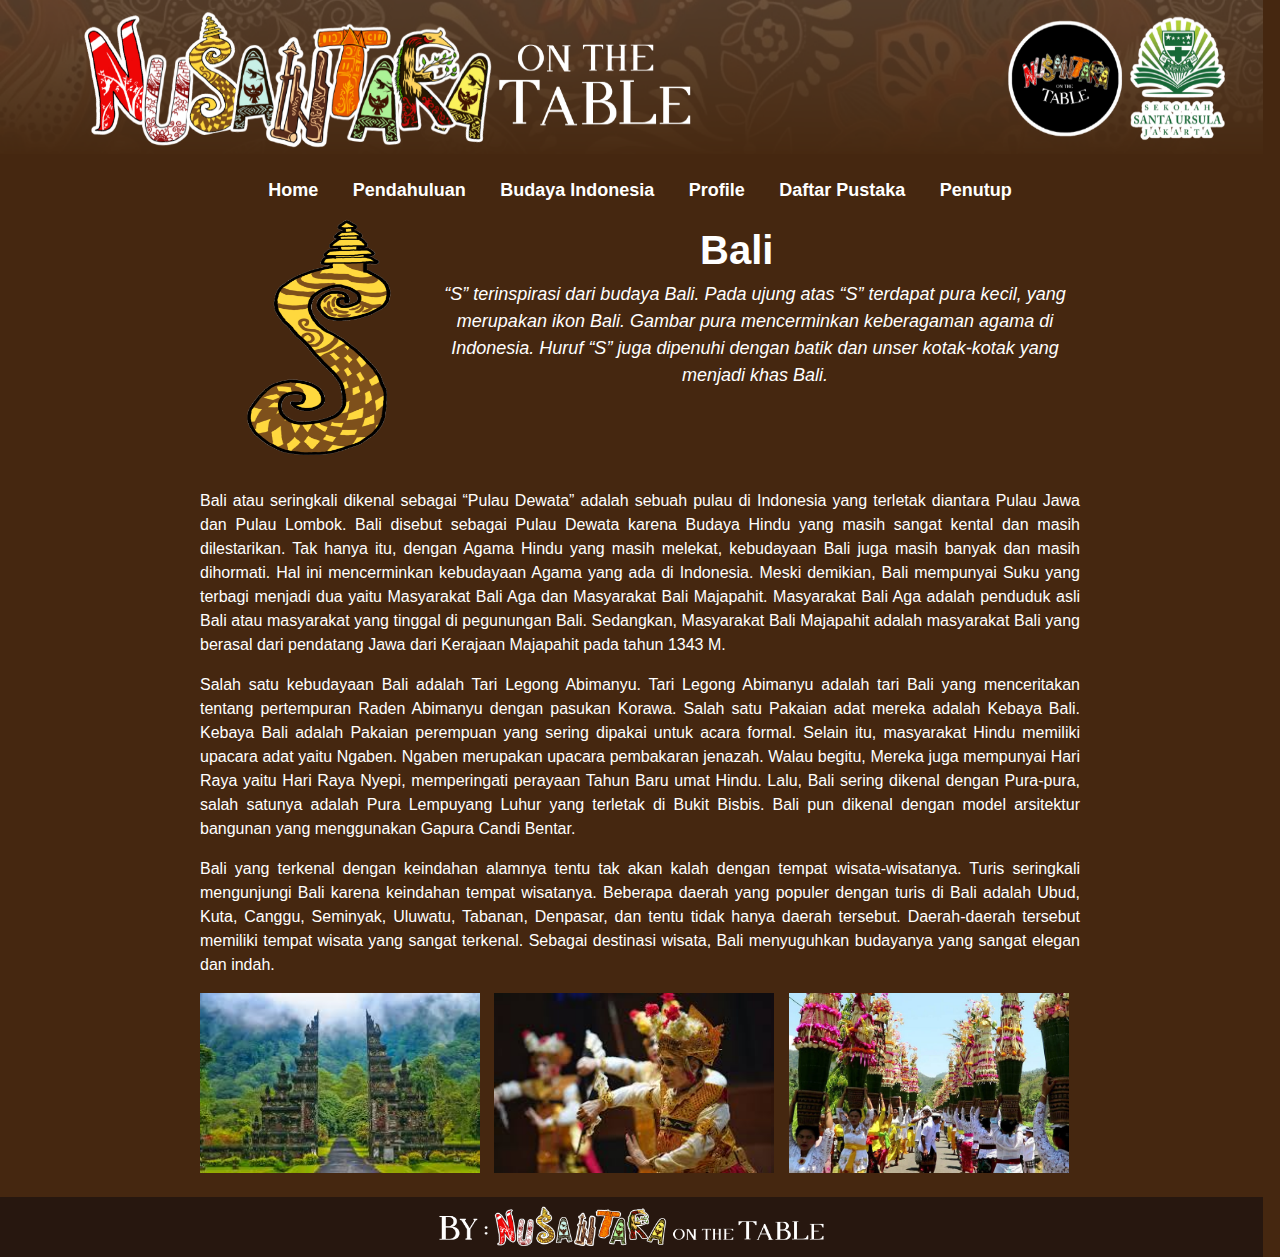
==== Bali.html @ 389eeb95 "Add files via upload" ====
<!DOCTYPE html>
<html>

<head>
    <link rel="stylesheet" href="Bali.css">
</head>

<header>
    <img class="header" src="Header Website Nusantara On The Table.png" alt="Header">

    <nav>
        <ul class="navbar">
            <li><a href="index.html">Home</a></li>

            <li class="dropdown">
                <a href="#">Pendahuluan</a>
                <ul class="dropdown-content">
                    <li><a href="pendahuluan.html">Pendahuluan</a></li>
                </ul>
            </li>

            <li class="dropdown">
                <a href="#">Budaya Indonesia</a>
                <ul class="dropdown-content">
                    <li><a href="Kalimantan.html">Kalimantan</a></li>
                    <li><a href="Sulawesi.html">Sulawesi</a></li>
                    <li><a href="Bali.html">Bali</a></li>
                    <li><a href="Papua.html">Papua</a></li>
                    <li><a href="Jawa.html">Jawa</a></li>
                    <li><a href="Sumatera.html">Sumatera</a></li>
                    <li><a href="NT.html">Nusa Tenggara</a></li>
                </ul>
            </li>
            <li class="dropdown">
                <a href="#">Profile</a>
                <ul class="dropdown-content">
                    <li><a href="kelompok.html">Anggota Kelompok</a></li>
                </ul>
            </li>
            
            <li class="dropdown">
                <a href="#">Daftar Pustaka</a>
                <ul class="dropdown-content">
                    <li><a href="daftarpustaka.html">Sumber Web</a></li>
                </ul>
            </li>
            
            <li class="dropdown">
                <a href="#">Penutup</a>
                <ul class="dropdown-content">
                    <li><a href="penutup.html">Penutup</a></li>
                </ul>
            </li>
        </ul>
    </nav>
</header>

<body>
    <div class="container">
        <img class="S" src="inisial s web.png" alt="Huruf S">
        <div class="text">
            <h2>Bali</h2>
            <p class="satu">
                “S” terinspirasi dari budaya Bali. Pada ujung atas “S” terdapat pura kecil, yang merupakan ikon Bali.
                Gambar pura mencerminkan keberagaman agama di Indonesia. Huruf “S” juga dipenuhi dengan batik dan unser
                kotak-kotak yang menjadi khas Bali.
            </p>
            <p class="dua">
                Bali atau seringkali dikenal sebagai “Pulau Dewata” adalah sebuah pulau di Indonesia yang terletak
                diantara Pulau Jawa dan Pulau Lombok. Bali disebut sebagai Pulau Dewata karena Budaya Hindu yang masih
                sangat kental dan masih dilestarikan. Tak hanya itu, dengan Agama Hindu yang masih melekat, kebudayaan
                Bali juga masih banyak dan masih dihormati. Hal ini mencerminkan kebudayaan Agama yang ada di Indonesia.
                Meski demikian, Bali mempunyai Suku yang terbagi menjadi dua yaitu Masyarakat Bali Aga dan Masyarakat
                Bali Majapahit. Masyarakat Bali Aga adalah penduduk asli Bali atau masyarakat yang tinggal di pegunungan
                Bali. Sedangkan, Masyarakat Bali Majapahit adalah masyarakat Bali yang berasal dari pendatang Jawa dari
                Kerajaan Majapahit pada tahun 1343 M.
            </p>
        </div>
    </div>

    <div class="text-below">
        <p class="tiga">
            Salah satu kebudayaan Bali adalah Tari Legong Abimanyu. Tari Legong Abimanyu adalah tari Bali yang
            menceritakan tentang pertempuran Raden Abimanyu dengan pasukan Korawa. Salah satu Pakaian adat mereka adalah
            Kebaya Bali. Kebaya Bali adalah Pakaian perempuan yang sering dipakai untuk acara formal. Selain itu,
            masyarakat Hindu memiliki upacara adat yaitu Ngaben. Ngaben merupakan upacara pembakaran jenazah. Walau
            begitu, Mereka juga mempunyai Hari Raya yaitu Hari Raya Nyepi, memperingati perayaan Tahun Baru umat Hindu.
            Lalu, Bali sering dikenal dengan Pura-pura, salah satunya adalah Pura Lempuyang Luhur yang terletak di Bukit
            Bisbis. Bali pun dikenal dengan model arsitektur bangunan yang menggunakan Gapura Candi Bentar. </p>
        <p class="empat">
            Bali yang terkenal dengan keindahan alamnya tentu tak akan kalah dengan tempat wisata-wisatanya. Turis
            seringkali mengunjungi Bali karena keindahan tempat wisatanya. Beberapa daerah yang populer dengan turis di
            Bali adalah Ubud, Kuta, Canggu, Seminyak, Uluwatu, Tabanan, Denpasar, dan tentu tidak hanya daerah tersebut.
            Daerah-daerah tersebut memiliki tempat wisata yang sangat terkenal. Sebagai destinasi wisata, Bali
            menyuguhkan budayanya yang sangat elegan dan indah.
    </div>
    <img class="satu" src="Bali 1.png" alt="satu">
    <img class="dua" src="Bali 2.png" alt="dua">
    <img class="tiga" src="Bali 3.png" alt="tiga">
</body>

<footer>
    <img src="footer Website Nusantara On The Table (1).png" alt="Footer">
</footer>

</html>
---- Bali.css ----
img.header{
    width: 1263px;
    height: 160px;
    position: sticky;
    top: 0;
}

header{
    position: sticky;
    top: 0;
    z-index: 1000;
}

body{
    font-family: Arial, sans-serif;
    margin: 0;
    padding: 0;
    background-color: #452710;
    color: #fff;
}

img.S{
    height: 270px;
    width: 240px;
    margin-left: 200px;
}

h2{
    font-size: 40px;
    font-weight: 700;
    margin-left: 700px;
    margin-top: -250px;
    margin-bottom: -10px;
}

p.satu{
    font-size: 18px;
    font-weight: 300;
    margin-left: 430px;
    text-align: center;
    margin-right: 200px;
    line-height: 1.5;
    font-style: italic;
}

p.dua{
    font-weight: 300;
    margin-left: 200px;
    text-align: justify;
    margin-right: 200px;
    line-height: 1.5;
    margin-top: 100px;
}

p.tiga{
    font-weight: 300;
    margin-left: 200px;
    text-align: justify;
    margin-right: 200px;
    line-height: 1.5;
}

p.empat{
    font-weight: 300;
    margin-left: 200px;
    text-align: justify;
    margin-right: 200px;
    line-height: 1.5;
}

img.satu{
    height: 180px;
    width: 280px;
    padding-left: 200px;
    margin-right: 10px;
    padding-bottom: 20px;
    transition: width 2s, height 2s;
}

img.satu:hover{
    height: 250px;
    width: 380px;
}

img.dua{
    height: 180px;
    width: 280px;
    margin-right: 10px;
    padding-bottom: 20px;
    transition: width 2s, height 2s;
}

img.dua:hover{
    height: 250px;
    width: 380px;
}

img.tiga{
    height: 180px;
    width: 280px;
    padding-bottom: 20px;
    transition: width 2s, height 2s;
}

img.tiga:hover{
    height: 250px;
    width: 380px;
}

footer {
    margin-top: auto;
}

footer img {
    width: 1263px;
    height: 60px;
    margin-bottom: -5px;
}

nav {
    width: 100%;
    padding: 10px 0;
    text-align: center;
    position: sticky;
    background-color: #452710;
    margin-top: -10px;
    height: 30px;
}

.navbar {
    list-style-type: none;
    padding: 0;
    display: inline-block;
}

.navbar li {
    display: inline;
    margin: 0 15px;
}

.navbar a {
    text-decoration: none;
    color: white;
    font-size: 18px;
    font-weight: bold;
}

.navbar a:hover {
    color: burlywood;
}

.dropdown {
    position: relative;
    display: inline-block;
}

.dropdown-content {
    display: none;
    position: absolute;
    top: 100%;
    left: 0;
    background-color: #5a3317;
    width: auto;       /* Sesuaikan lebar otomatis mengikuti konten */
    max-width: 150px;  /* Batasi lebar maksimal */
    box-shadow: 0 8px 16px rgba(0, 0, 0, 0.2);
    z-index: 1;
}

.dropdown-content a {
    padding: 8px 12px; 
    font-size: 15px;  
}


.dropdown-content li {
    display: block;
}

.dropdown-content a {
    color: #fff;
    padding: 10px 15px;
    text-decoration: none;
    display: block;
    text-align: left;
}

.dropdown-content a:hover {
    background-color: gray;
}

.dropdown:hover .dropdown-content {
    display: block;
}
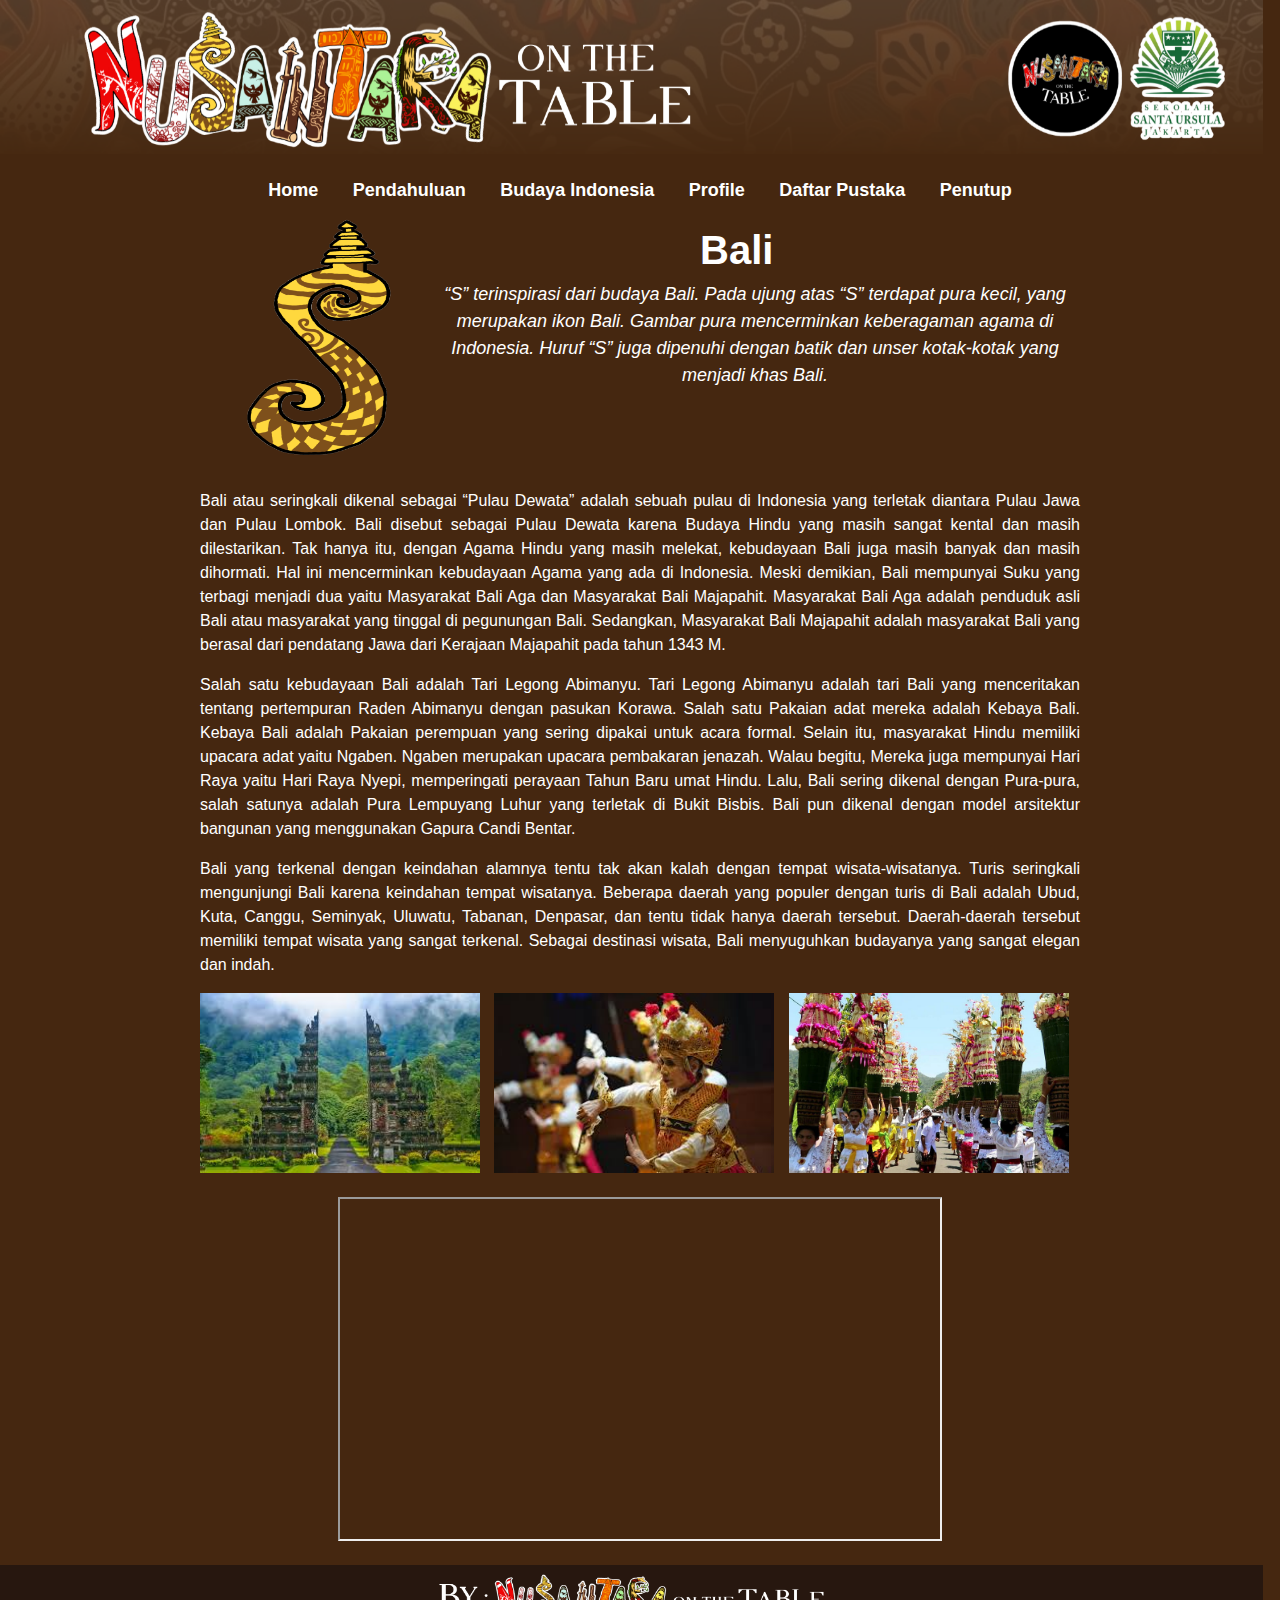
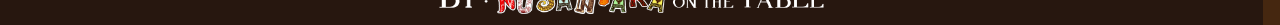
==== commit 675e4276: "Update Bali.html" ====
--- a/Bali.html
+++ b/Bali.html
@@ -97,10 +97,15 @@
     <img class="satu" src="Bali 1.png" alt="satu">
     <img class="dua" src="Bali 2.png" alt="dua">
     <img class="tiga" src="Bali 3.png" alt="tiga">
+    <div style="text-align: center; padding-bottom: 20px;">
+        <iframe height="340" width="600"
+        src="https://www.youtube.com/embed/VoWepqBuw3Y"
+        allowfullscreen></iframe>
+    </div>
 </body>
 
 <footer>
     <img src="footer Website Nusantara On The Table (1).png" alt="Footer">
 </footer>
 
-</html>+</html>
